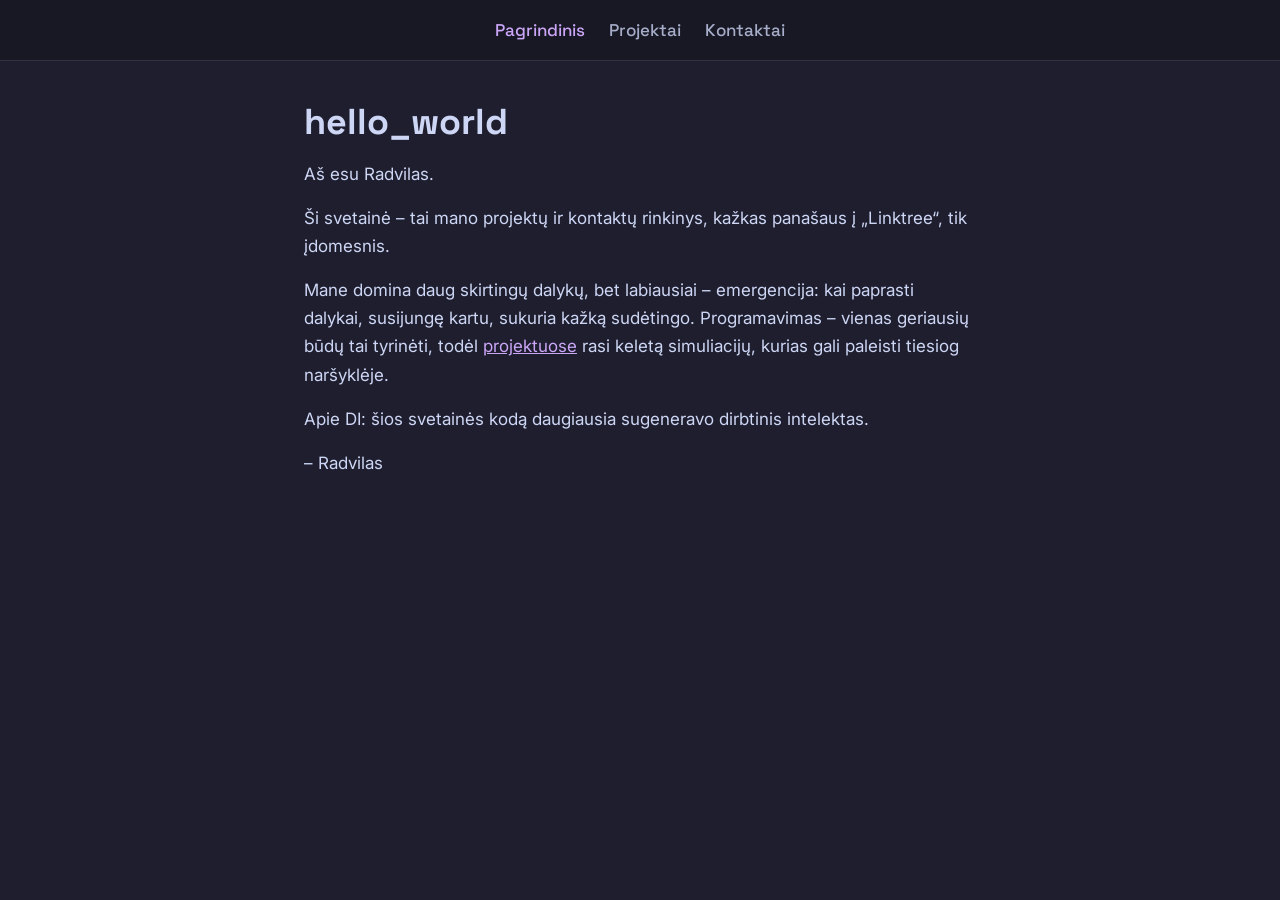
==== index.html @ f39bd038 "Add draft text to all three pages Home gets a short intro, each sim on the projects page gets a plai" ====
<!DOCTYPE html>
<html lang="lt">
<head>
  <meta charset="UTF-8">
  <meta name="viewport" content="width=device-width, initial-scale=1">
  <title>Pagrindinis</title>
  <link rel="preconnect" href="https://fonts.googleapis.com">
  <link rel="preconnect" href="https://fonts.gstatic.com" crossorigin>
  <link rel="stylesheet" href="https://fonts.googleapis.com/css2?family=Space+Grotesk:wght@500;700&family=Inter:wght@400;600&display=swap">
  <link rel="stylesheet" href="style.css">
</head>
<body>
  <nav>
    <a href="index.html" aria-current="page">Pagrindinis</a>
    <a href="projects.html">Projektai</a>
    <a href="contact.html">Kontaktai</a>
  </nav>
  <main>
    <h1>hello_world</h1>
    <p>Aš esu Radvilas.</p>
    <p>Ši svetainė – tai mano projektų ir kontaktų rinkinys, kažkas panašaus į „Linktree“, tik įdomesnis.</p>
    <p>Mane domina daug skirtingų dalykų, bet labiausiai – emergencija: kai paprasti dalykai, susijungę kartu, sukuria kažką sudėtingo. Programavimas – vienas geriausių būdų tai tyrinėti, todėl <a href="projects.html">projektuose</a> rasi keletą simuliacijų, kurias gali paleisti tiesiog naršyklėje.</p>
    <p>Apie DI: šios svetainės kodą daugiausia sugeneravo dirbtinis intelektas.</p>
    <p>– Radvilas</p>
  </main>
</body>
</html>
---- style.css ----
:root {
  /* Catppuccin Mocha */
  --bg: #1e1e2e;      /* base */
  --surface: #181825; /* mantle */
  --text: #cdd6f4;    /* text */
  --muted: #a6adc8;   /* subtext0 */
  --accent: #cba6f7;  /* mauve */
  --border: #313244;  /* surface0 */
}

* {
  box-sizing: border-box;
}

body {
  margin: 0;
  background: var(--bg);
  color: var(--text);
  font-family: "Inter", system-ui, sans-serif;
  font-size: 1.0625rem;
  line-height: 1.65;
}

h1, h2, h3 {
  font-family: "Space Grotesk", system-ui, sans-serif;
  font-weight: 700;
  line-height: 1.2;
}

h1 {
  font-size: 2.25rem;
  margin: 0 0 1rem;
}

h2 {
  font-size: 1.5rem;
  margin: 2.5rem 0 0.75rem;
}

p {
  text-align: left;
  margin: 0 0 1rem;
}

a {
  color: var(--accent);
}

ul {
  margin: 0 0 1rem;
  padding-left: 1.25rem;
}

li {
  margin-bottom: 0.4rem;
}

code {
  font-family: ui-monospace, "SF Mono", Menlo, monospace;
  font-size: 0.95em;
  background: var(--border);
  border-radius: 4px;
  padding: 0.1em 0.35em;
}

nav {
  display: flex;
  flex-wrap: wrap;
  gap: 0.5rem 1.5rem;
  padding: 1rem;
  border-bottom: 1px solid var(--border);
  background: var(--surface);
  justify-content: center;
}

nav a {
  color: var(--muted);
  text-decoration: none;
  font-family: "Space Grotesk", system-ui, sans-serif;
  font-weight: 500;
}

nav a:hover,
nav a[aria-current="page"] {
  color: var(--accent);
}

main {
  max-width: 44rem;
  margin: 0 auto;
  padding: 2.5rem 1rem 4rem;
}

img,
iframe {
  display: block;
  max-width: 100%;
  border: 1px solid var(--border);
  border-radius: 8px;
}

img {
  height: auto;
}

.sim {
  width: 100%;
  height: 28rem;
}

figure {
  margin: 1.5rem 0;
}

figcaption {
  color: var(--muted);
  font-size: 0.9rem;
  margin-top: 0.5rem;
}
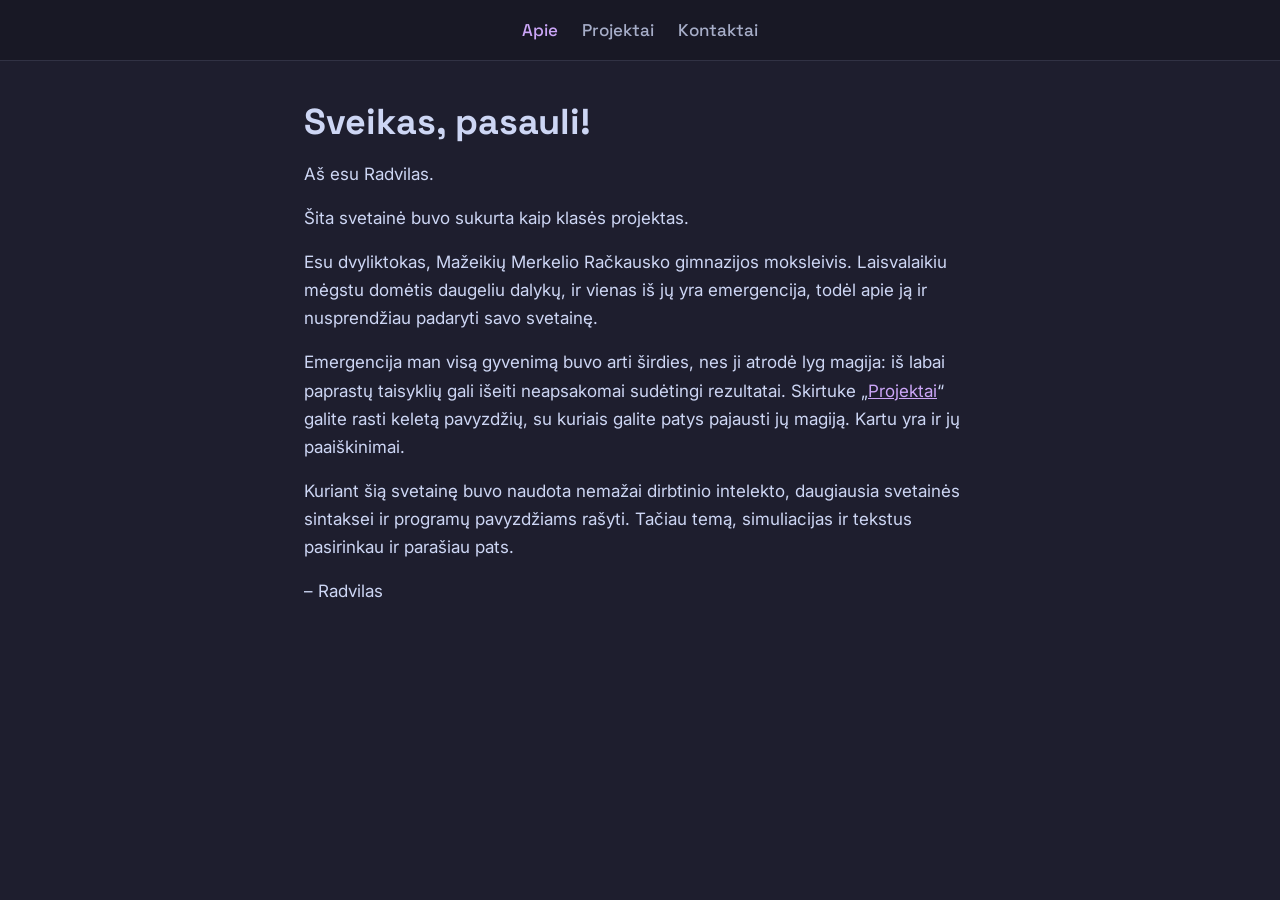
==== commit a3cdbcf5: "Replace site text with final copy and rename nav link to Apie Co-Authored-By: Claude Opus 5.5 <norep" ====
--- a/index.html
+++ b/index.html
@@ -11,16 +11,17 @@
 </head>
 <body>
   <nav>
-    <a href="index.html" aria-current="page">Pagrindinis</a>
+    <a href="index.html" aria-current="page">Apie</a>
     <a href="projects.html">Projektai</a>
     <a href="contact.html">Kontaktai</a>
   </nav>
   <main>
-    <h1>hello_world</h1>
+    <h1>Sveikas, pasauli!</h1>
     <p>Aš esu Radvilas.</p>
-    <p>Ši svetainė – tai mano projektų ir kontaktų rinkinys, kažkas panašaus į „Linktree“, tik įdomesnis.</p>
-    <p>Mane domina daug skirtingų dalykų, bet labiausiai – emergencija: kai paprasti dalykai, susijungę kartu, sukuria kažką sudėtingo. Programavimas – vienas geriausių būdų tai tyrinėti, todėl <a href="projects.html">projektuose</a> rasi keletą simuliacijų, kurias gali paleisti tiesiog naršyklėje.</p>
-    <p>Apie DI: šios svetainės kodą daugiausia sugeneravo dirbtinis intelektas.</p>
+    <p>Šita svetainė buvo sukurta kaip klasės projektas.</p>
+    <p>Esu dvyliktokas, Mažeikių Merkelio Račkausko gimnazijos moksleivis. Laisvalaikiu mėgstu domėtis daugeliu dalykų, ir vienas iš jų yra emergencija, todėl apie ją ir nusprendžiau padaryti savo svetainę.</p>
+    <p>Emergencija man visą gyvenimą buvo arti širdies, nes ji atrodė lyg magija: iš labai paprastų taisyklių gali išeiti neapsakomai sudėtingi rezultatai. Skirtuke „<a href="projects.html">Projektai</a>“ galite rasti keletą pavyzdžių, su kuriais galite patys pajausti jų magiją. Kartu yra ir jų paaiškinimai.</p>
+    <p>Kuriant šią svetainę buvo naudota nemažai dirbtinio intelekto, daugiausia svetainės sintaksei ir programų pavyzdžiams rašyti. Tačiau temą, simuliacijas ir tekstus pasirinkau ir parašiau pats.</p>
     <p>– Radvilas</p>
   </main>
 </body>
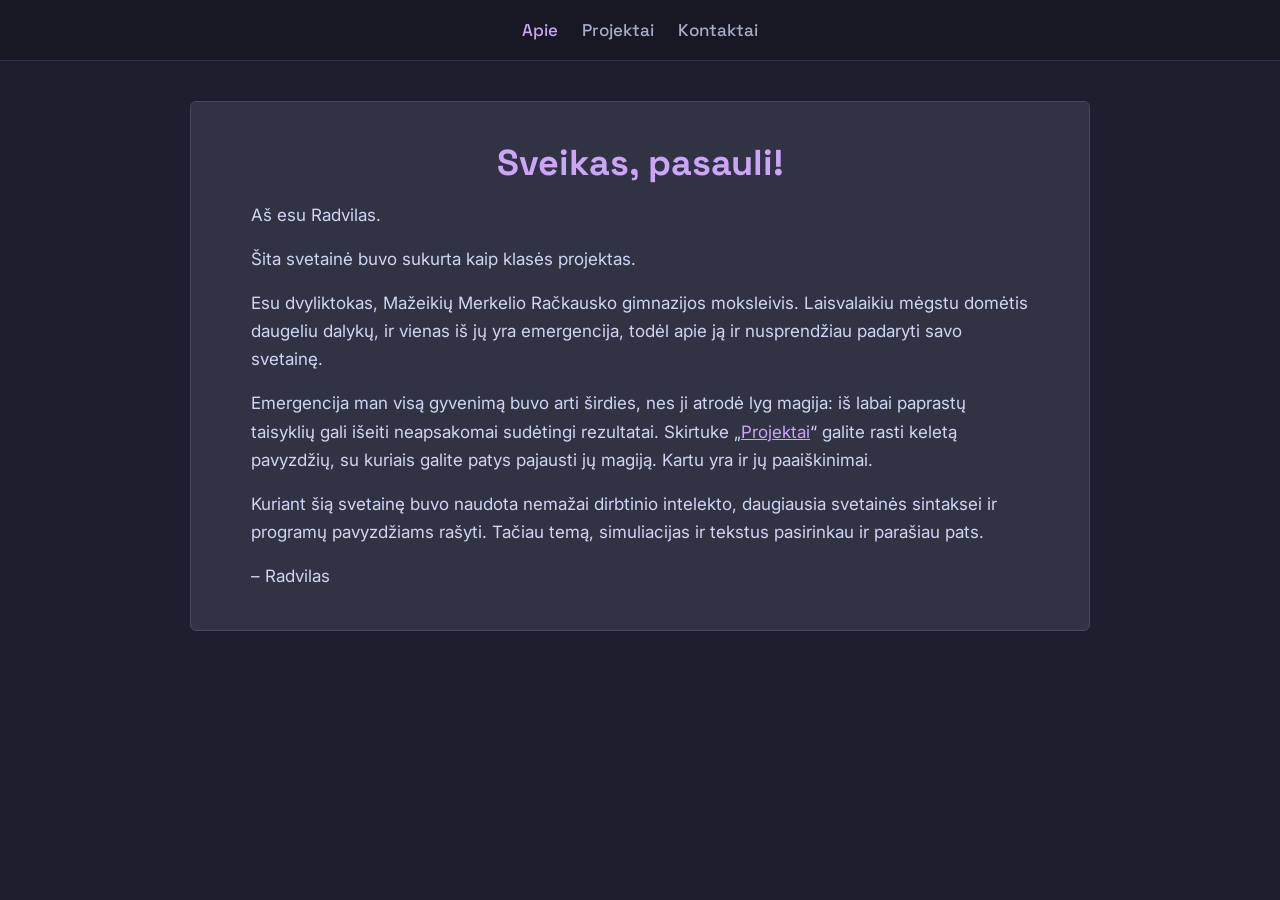
==== commit e442872a: "Wrap page content in cards Adds a reusable .card class (surface0 background, surface1 border, center" ====
--- a/index.html
+++ b/index.html
@@ -16,13 +16,15 @@
     <a href="contact.html">Kontaktai</a>
   </nav>
   <main>
-    <h1>Sveikas, pasauli!</h1>
-    <p>Aš esu Radvilas.</p>
-    <p>Šita svetainė buvo sukurta kaip klasės projektas.</p>
-    <p>Esu dvyliktokas, Mažeikių Merkelio Račkausko gimnazijos moksleivis. Laisvalaikiu mėgstu domėtis daugeliu dalykų, ir vienas iš jų yra emergencija, todėl apie ją ir nusprendžiau padaryti savo svetainę.</p>
-    <p>Emergencija man visą gyvenimą buvo arti širdies, nes ji atrodė lyg magija: iš labai paprastų taisyklių gali išeiti neapsakomai sudėtingi rezultatai. Skirtuke „<a href="projects.html">Projektai</a>“ galite rasti keletą pavyzdžių, su kuriais galite patys pajausti jų magiją. Kartu yra ir jų paaiškinimai.</p>
-    <p>Kuriant šią svetainę buvo naudota nemažai dirbtinio intelekto, daugiausia svetainės sintaksei ir programų pavyzdžiams rašyti. Tačiau temą, simuliacijas ir tekstus pasirinkau ir parašiau pats.</p>
-    <p>– Radvilas</p>
+    <div class="card">
+      <h1>Sveikas, pasauli!</h1>
+      <p>Aš esu Radvilas.</p>
+      <p>Šita svetainė buvo sukurta kaip klasės projektas.</p>
+      <p>Esu dvyliktokas, Mažeikių Merkelio Račkausko gimnazijos moksleivis. Laisvalaikiu mėgstu domėtis daugeliu dalykų, ir vienas iš jų yra emergencija, todėl apie ją ir nusprendžiau padaryti savo svetainę.</p>
+      <p>Emergencija man visą gyvenimą buvo arti širdies, nes ji atrodė lyg magija: iš labai paprastų taisyklių gali išeiti neapsakomai sudėtingi rezultatai. Skirtuke „<a href="projects.html">Projektai</a>“ galite rasti keletą pavyzdžių, su kuriais galite patys pajausti jų magiją. Kartu yra ir jų paaiškinimai.</p>
+      <p>Kuriant šią svetainę buvo naudota nemažai dirbtinio intelekto, daugiausia svetainės sintaksei ir programų pavyzdžiams rašyti. Tačiau temą, simuliacijas ir tekstus pasirinkau ir parašiau pats.</p>
+      <p>– Radvilas</p>
+    </div>
   </main>
 </body>
 </html>
--- a/style.css
+++ b/style.css
@@ -6,6 +6,8 @@
   --muted: #a6adc8;   /* subtext0 */
   --accent: #cba6f7;  /* mauve */
   --border: #313244;  /* surface0 */
+  --card: #313244;    /* surface0 */
+  --card-border: #45475a; /* surface1 */
 }
 
 * {
@@ -58,7 +60,7 @@
 code {
   font-family: ui-monospace, "SF Mono", Menlo, monospace;
   font-size: 0.95em;
-  background: var(--border);
+  background: var(--card-border);
   border-radius: 4px;
   padding: 0.1em 0.35em;
 }
@@ -86,7 +88,7 @@
 }
 
 main {
-  max-width: 44rem;
+  max-width: calc(900px + 2rem);
   margin: 0 auto;
   padding: 2.5rem 1rem 4rem;
 }
@@ -117,3 +119,35 @@
   font-size: 0.9rem;
   margin-top: 0.5rem;
 }
+
+.card {
+  max-width: 900px;
+  margin: 0 auto;
+  padding: 40px 60px;
+  background: var(--card);
+  border: 1px solid var(--card-border);
+  border-radius: 6px;
+}
+
+.card + .card {
+  margin-top: 1.5rem;
+}
+
+.card > :first-child {
+  margin-top: 0;
+}
+
+.card > :last-child {
+  margin-bottom: 0;
+}
+
+.card h1 {
+  text-align: center;
+  color: var(--accent);
+}
+
+@media (max-width: 600px) {
+  .card {
+    padding: 20px;
+  }
+}
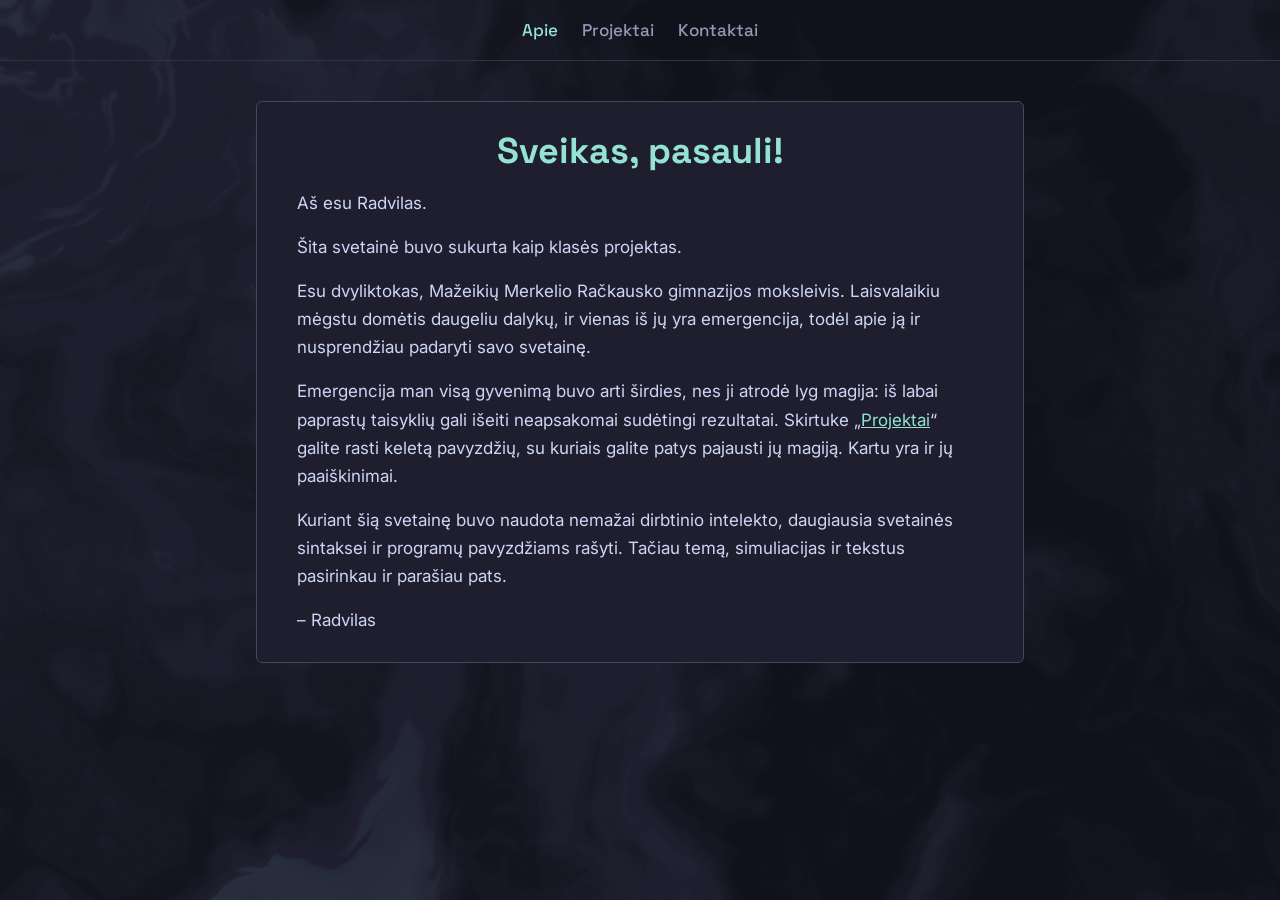
==== commit c06c75e3: "Add animated background and switch to Catppuccin Mocha teal - bg.js: full-screen WebGL canvas behind" ====
--- a/index.html
+++ b/index.html
@@ -8,6 +8,7 @@
   <link rel="preconnect" href="https://fonts.gstatic.com" crossorigin>
   <link rel="stylesheet" href="https://fonts.googleapis.com/css2?family=Space+Grotesk:wght@500;700&family=Inter:wght@400;600&display=swap">
   <link rel="stylesheet" href="style.css">
+  <script src="bg.js" defer></script>
 </head>
 <body>
   <nav>
--- a/style.css
+++ b/style.css
@@ -1,17 +1,43 @@
 :root {
-  /* Catppuccin Mocha */
-  --bg: #1e1e2e;      /* base */
-  --surface: #181825; /* mantle */
-  --text: #cdd6f4;    /* text */
-  --muted: #a6adc8;   /* subtext0 */
-  --accent: #cba6f7;  /* mauve */
-  --border: #313244;  /* surface0 */
-  --card: #313244;    /* surface0 */
-  --card-border: #45475a; /* surface1 */
+  /* Catppuccin Mocha palette */
+  --crust: #11111b;
+  --mantle: #181825;
+  --base: #1e1e2e;
+  --surface0: #313244;
+  --surface1: #45475a;
+  --overlay2: #9399b2;
+  --subtext0: #a6adc8;
+  --text-color: #cdd6f4;
+  --teal: #94e2d5;
+
+  /* What each color is used for */
+  --bg: var(--mantle);
+  --text: var(--text-color);
+  --muted: var(--subtext0);
+  --accent: var(--teal);
+  --heading: var(--teal);
+  --link: var(--teal);
+  --nav-link: var(--overlay2);
+  --nav-link-hover: var(--text-color);
+  --border: var(--surface0);
+  --card: var(--base);
+  --card-border: var(--surface1);
+  --icon-bg: var(--mantle);
 }
 
 * {
   box-sizing: border-box;
+}
+
+/* Animated background from bg.js. The body background shows instead
+   when WebGL isn't available. */
+.bg {
+  position: fixed;
+  inset: 0;
+  width: 100%;
+  height: 100%;
+  z-index: -1;
+  display: block;
 }
 
 body {
@@ -24,6 +50,7 @@
 }
 
 h1, h2, h3 {
+  color: var(--heading);
   font-family: "Space Grotesk", system-ui, sans-serif;
   font-weight: 700;
   line-height: 1.2;
@@ -45,7 +72,7 @@
 }
 
 a {
-  color: var(--accent);
+  color: var(--link);
 }
 
 ul {
@@ -60,7 +87,7 @@
 code {
   font-family: ui-monospace, "SF Mono", Menlo, monospace;
   font-size: 0.95em;
-  background: var(--card-border);
+  background: var(--surface0);
   border-radius: 4px;
   padding: 0.1em 0.35em;
 }
@@ -71,26 +98,30 @@
   gap: 0.5rem 1.5rem;
   padding: 1rem;
   border-bottom: 1px solid var(--border);
-  background: var(--surface);
+  background: transparent;
   justify-content: center;
 }
 
 nav a {
-  color: var(--muted);
+  color: var(--nav-link);
   text-decoration: none;
   font-family: "Space Grotesk", system-ui, sans-serif;
   font-weight: 500;
 }
 
-nav a:hover,
+nav a:hover {
+  color: var(--nav-link-hover);
+}
+
 nav a[aria-current="page"] {
   color: var(--accent);
 }
 
+/* Leave about 20% of the window empty on each side. */
 main {
-  max-width: calc(900px + 2rem);
+  width: 60%;
   margin: 0 auto;
-  padding: 2.5rem 1rem 4rem;
+  padding: 2.5rem 0 4rem;
 }
 
 img,
@@ -107,7 +138,12 @@
 
 .sim {
   width: 100%;
-  height: 28rem;
+  height: 65vh;
+  min-height: 320px;
+  /* Chromium can wrongly treat the opaque iframes as covering part of the
+     WebGL background and leave a hole in it. Being a hair transparent
+     stops them from counting as opaque. */
+  opacity: 0.999;
 }
 
 figure {
@@ -121,9 +157,7 @@
 }
 
 .card {
-  max-width: 900px;
-  margin: 0 auto;
-  padding: 40px 60px;
+  padding: 28px 40px;
   background: var(--card);
   border: 1px solid var(--card-border);
   border-radius: 6px;
@@ -143,10 +177,58 @@
 
 .card h1 {
   text-align: center;
+}
+
+.card h2 {
+  font-size: 1.9rem;
+}
+
+.socials {
+  display: flex;
+  justify-content: center;
+  gap: 1.25rem;
+  margin-top: 1.5rem;
+}
+
+.socials a {
+  display: grid;
+  place-items: center;
+  width: 64px;
+  height: 64px;
+  color: var(--text);
+  background: var(--icon-bg);
+  border: 1px solid var(--card-border);
+  border-radius: 12px;
+  transition: color 0.15s, border-color 0.15s, transform 0.15s;
+}
+
+.socials a:hover,
+.socials a:focus-visible {
   color: var(--accent);
-}
-
-@media (max-width: 600px) {
+  border-color: var(--accent);
+  transform: translateY(-2px);
+}
+
+.socials svg {
+  width: 30px;
+  height: 30px;
+  fill: currentColor;
+}
+
+.socials svg.stroke {
+  fill: none;
+  stroke: currentColor;
+  stroke-width: 2;
+  stroke-linecap: round;
+  stroke-linejoin: round;
+}
+
+@media (max-width: 800px) {
+  main {
+    width: auto;
+    padding: 2rem 1rem 3rem;
+  }
+
   .card {
     padding: 20px;
   }
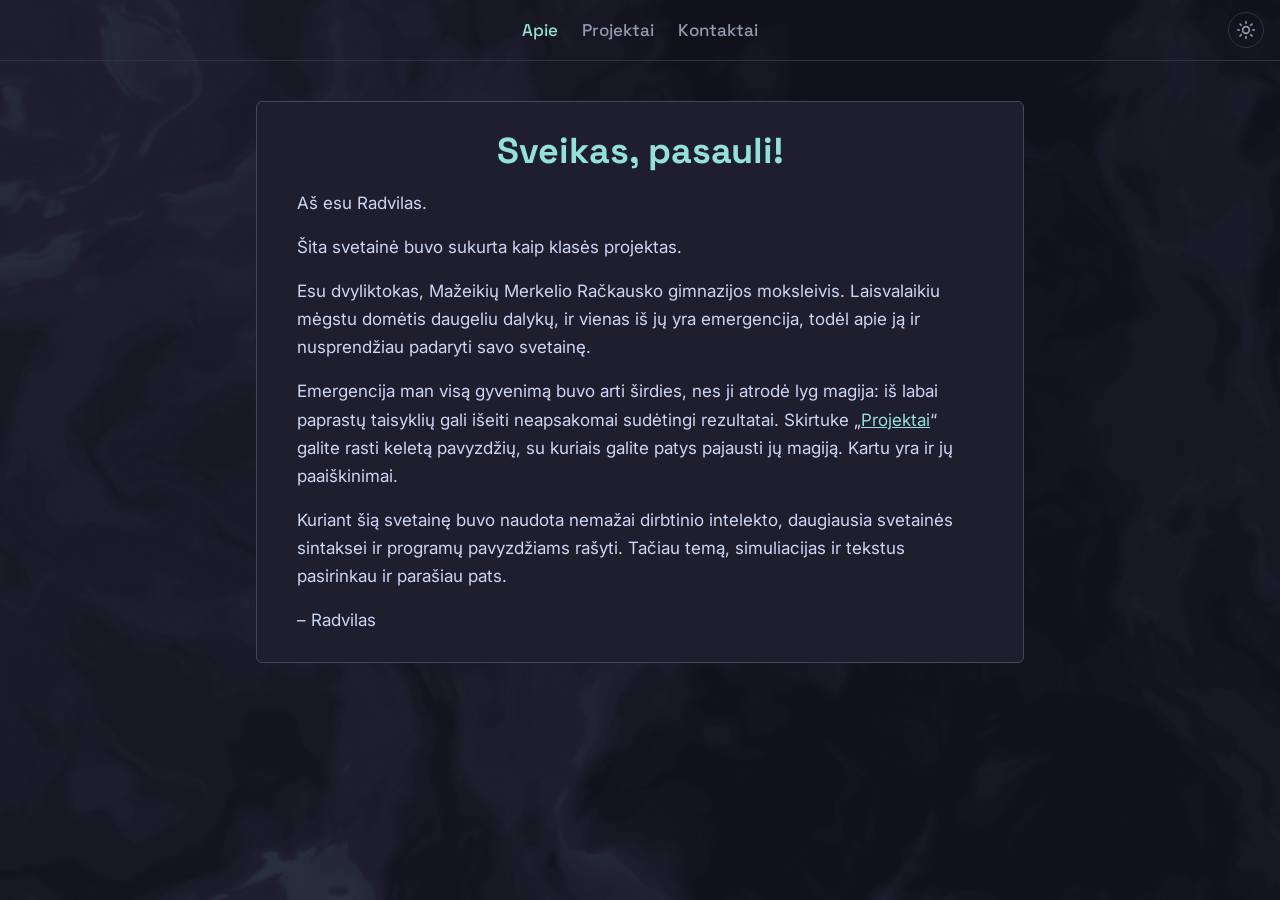
==== commit f4160fab: "Add light/dark theme toggle, smoother nav hover, reorder projects - theme.js: sun/moon button in the" ====
--- a/index.html
+++ b/index.html
@@ -8,6 +8,7 @@
   <link rel="preconnect" href="https://fonts.gstatic.com" crossorigin>
   <link rel="stylesheet" href="https://fonts.googleapis.com/css2?family=Space+Grotesk:wght@500;700&family=Inter:wght@400;600&display=swap">
   <link rel="stylesheet" href="style.css">
+  <script src="theme.js"></script>
   <script src="bg.js" defer></script>
 </head>
 <body>
--- a/style.css
+++ b/style.css
@@ -1,5 +1,73 @@
+/* Registering the palette colors lets the browser animate them, so the
+   whole site fades smoothly when the theme changes. */
+@property --crust {
+  syntax: '<color>';
+  inherits: true;
+  initial-value: #11111b;
+}
+
+@property --mantle {
+  syntax: '<color>';
+  inherits: true;
+  initial-value: #181825;
+}
+
+@property --base {
+  syntax: '<color>';
+  inherits: true;
+  initial-value: #1e1e2e;
+}
+
+@property --surface0 {
+  syntax: '<color>';
+  inherits: true;
+  initial-value: #313244;
+}
+
+@property --surface1 {
+  syntax: '<color>';
+  inherits: true;
+  initial-value: #45475a;
+}
+
+@property --overlay2 {
+  syntax: '<color>';
+  inherits: true;
+  initial-value: #9399b2;
+}
+
+@property --subtext0 {
+  syntax: '<color>';
+  inherits: true;
+  initial-value: #a6adc8;
+}
+
+@property --text-color {
+  syntax: '<color>';
+  inherits: true;
+  initial-value: #cdd6f4;
+}
+
+@property --teal {
+  syntax: '<color>';
+  inherits: true;
+  initial-value: #94e2d5;
+}
+
 :root {
-  /* Catppuccin Mocha palette */
+  color-scheme: dark;
+  transition:
+    --crust 0.6s ease,
+    --mantle 0.6s ease,
+    --base 0.6s ease,
+    --surface0 0.6s ease,
+    --surface1 0.6s ease,
+    --overlay2 0.6s ease,
+    --subtext0 0.6s ease,
+    --text-color 0.6s ease,
+    --teal 0.6s ease;
+
+  /* Catppuccin Mocha palette (dark) */
   --crust: #11111b;
   --mantle: #181825;
   --base: #1e1e2e;
@@ -25,6 +93,20 @@
   --icon-bg: var(--mantle);
 }
 
+/* Catppuccin Latte palette (light) */
+:root[data-theme="light"] {
+  color-scheme: light;
+  --crust: #dce0e8;
+  --mantle: #e6e9ef;
+  --base: #eff1f5;
+  --surface0: #ccd0da;
+  --surface1: #bcc0cc;
+  --overlay2: #7c7f93;
+  --subtext0: #6c6f85;
+  --text-color: #4c4f69;
+  --teal: #179299;
+}
+
 * {
   box-sizing: border-box;
 }
@@ -93,6 +175,7 @@
 }
 
 nav {
+  position: relative;
   display: flex;
   flex-wrap: wrap;
   gap: 0.5rem 1.5rem;
@@ -103,18 +186,71 @@
 }
 
 nav a {
+  display: inline-block;
   color: var(--nav-link);
   text-decoration: none;
   font-family: "Space Grotesk", system-ui, sans-serif;
   font-weight: 500;
+  transition: color 0.3s ease, transform 0.3s ease;
 }
 
 nav a:hover {
   color: var(--nav-link-hover);
+  transform: scale(1.15);
 }
 
 nav a[aria-current="page"] {
   color: var(--accent);
+}
+
+/* Sun/moon button added by theme.js. Shows the sun in dark mode and the
+   moon in light mode, i.e. the theme a click switches to. */
+.theme-toggle {
+  position: absolute;
+  top: 50%;
+  right: 1rem;
+  display: grid;
+  place-items: center;
+  width: 36px;
+  height: 36px;
+  padding: 0;
+  color: var(--nav-link);
+  background: transparent;
+  border: 1px solid var(--border);
+  border-radius: 50%;
+  cursor: pointer;
+  transform: translateY(-50%);
+  transition: color 0.3s ease, border-color 0.3s ease, transform 0.3s ease;
+}
+
+.theme-toggle:hover,
+.theme-toggle:focus-visible {
+  color: var(--accent);
+  border-color: var(--accent);
+  transform: translateY(-50%) scale(1.12);
+}
+
+.theme-toggle svg {
+  grid-area: 1 / 1;
+  width: 20px;
+  height: 20px;
+  fill: none;
+  stroke: currentColor;
+  stroke-width: 2;
+  stroke-linecap: round;
+  stroke-linejoin: round;
+  transition: opacity 0.5s ease, transform 0.5s ease;
+}
+
+.theme-toggle .moon,
+:root[data-theme="light"] .theme-toggle .sun {
+  opacity: 0;
+  transform: rotate(-90deg) scale(0.5);
+}
+
+:root[data-theme="light"] .theme-toggle .moon {
+  opacity: 1;
+  transform: none;
 }
 
 /* Leave about 20% of the window empty on each side. */
@@ -233,3 +369,13 @@
     padding: 20px;
   }
 }
+
+@media (prefers-reduced-motion: reduce) {
+  :root,
+  nav a,
+  .theme-toggle,
+  .theme-toggle svg,
+  .socials a {
+    transition: none;
+  }
+}
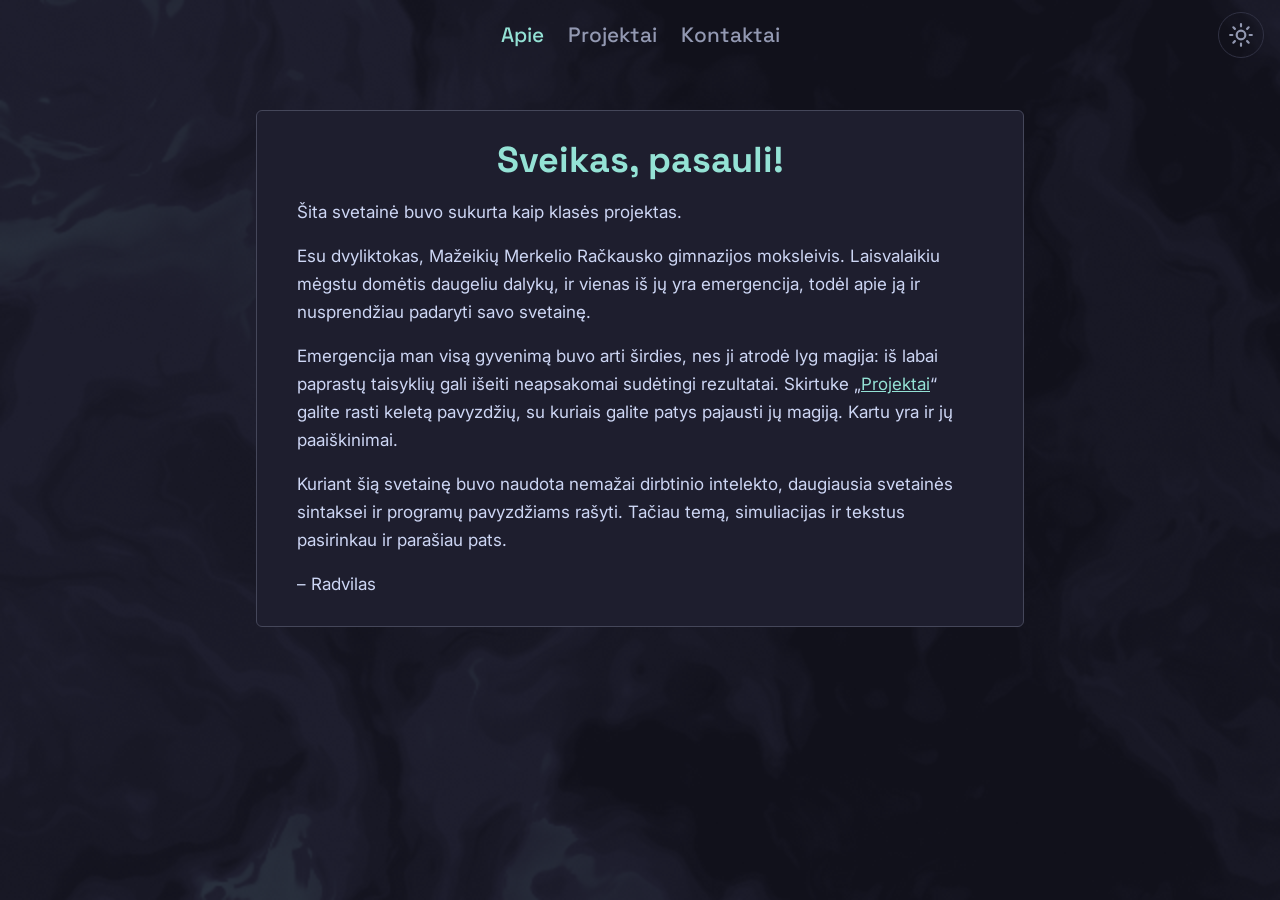
==== commit d4aa2314: "Bigger nav and theme button, colorful light background - Nav: no divider line, larger link text, 46p" ====
--- a/index.html
+++ b/index.html
@@ -20,7 +20,6 @@
   <main>
     <div class="card">
       <h1>Sveikas, pasauli!</h1>
-      <p>Aš esu Radvilas.</p>
       <p>Šita svetainė buvo sukurta kaip klasės projektas.</p>
       <p>Esu dvyliktokas, Mažeikių Merkelio Račkausko gimnazijos moksleivis. Laisvalaikiu mėgstu domėtis daugeliu dalykų, ir vienas iš jų yra emergencija, todėl apie ją ir nusprendžiau padaryti savo svetainę.</p>
       <p>Emergencija man visą gyvenimą buvo arti širdies, nes ji atrodė lyg magija: iš labai paprastų taisyklių gali išeiti neapsakomai sudėtingi rezultatai. Skirtuke „<a href="projects.html">Projektai</a>“ galite rasti keletą pavyzdžių, su kuriais galite patys pajausti jų magiją. Kartu yra ir jų paaiškinimai.</p>
--- a/style.css
+++ b/style.css
@@ -52,6 +52,36 @@
   syntax: '<color>';
   inherits: true;
   initial-value: #94e2d5;
+}
+
+@property --bg-crust {
+  syntax: '<color>';
+  inherits: true;
+  initial-value: #11111b;
+}
+
+@property --bg-mantle {
+  syntax: '<color>';
+  inherits: true;
+  initial-value: #181825;
+}
+
+@property --bg-base {
+  syntax: '<color>';
+  inherits: true;
+  initial-value: #1e1e2e;
+}
+
+@property --bg-accent {
+  syntax: '<color>';
+  inherits: true;
+  initial-value: #94e2d5;
+}
+
+@property --bg-accent-amount {
+  syntax: '<number>';
+  inherits: true;
+  initial-value: 0.1;
 }
 
 :root {
@@ -65,7 +95,12 @@
     --overlay2 0.6s ease,
     --subtext0 0.6s ease,
     --text-color 0.6s ease,
-    --teal 0.6s ease;
+    --teal 0.6s ease,
+    --bg-crust 0.6s ease,
+    --bg-mantle 0.6s ease,
+    --bg-base 0.6s ease,
+    --bg-accent 0.6s ease,
+    --bg-accent-amount 0.6s ease;
 
   /* Catppuccin Mocha palette (dark) */
   --crust: #11111b;
@@ -91,6 +126,14 @@
   --card: var(--base);
   --card-border: var(--surface1);
   --icon-bg: var(--mantle);
+
+  /* Animated background (bg.js): darkest to lightest, plus the accent
+     mixed into the lightest spots and how strongly */
+  --bg-crust: #11111b;
+  --bg-mantle: #181825;
+  --bg-base: #1e1e2e;
+  --bg-accent: #94e2d5;
+  --bg-accent-amount: 0.1;
 }
 
 /* Catppuccin Latte palette (light) */
@@ -105,6 +148,14 @@
   --subtext0: #6c6f85;
   --text-color: #4c4f69;
   --teal: #179299;
+
+  /* Brighter than plain Latte: lavender-tinted swirls with teal in the
+     lightest spots, so light mode reads as Catppuccin, not white */
+  --bg-crust: #d0d6f7;
+  --bg-mantle: #e2e6f8;
+  --bg-base: #f7f8fc;
+  --bg-accent: #179299;
+  --bg-accent-amount: 0.3;
 }
 
 * {
@@ -179,8 +230,7 @@
   display: flex;
   flex-wrap: wrap;
   gap: 0.5rem 1.5rem;
-  padding: 1rem;
-  border-bottom: 1px solid var(--border);
+  padding: 1.1rem 1rem;
   background: transparent;
   justify-content: center;
 }
@@ -190,6 +240,7 @@
   color: var(--nav-link);
   text-decoration: none;
   font-family: "Space Grotesk", system-ui, sans-serif;
+  font-size: 1.3rem;
   font-weight: 500;
   transition: color 0.3s ease, transform 0.3s ease;
 }
@@ -211,8 +262,8 @@
   right: 1rem;
   display: grid;
   place-items: center;
-  width: 36px;
-  height: 36px;
+  width: 46px;
+  height: 46px;
   padding: 0;
   color: var(--nav-link);
   background: transparent;
@@ -232,8 +283,8 @@
 
 .theme-toggle svg {
   grid-area: 1 / 1;
-  width: 20px;
-  height: 20px;
+  width: 26px;
+  height: 26px;
   fill: none;
   stroke: currentColor;
   stroke-width: 2;
@@ -359,6 +410,34 @@
   stroke-linejoin: round;
 }
 
+/* On phones, line the links up from the left so they don't run into
+   the theme button. */
+@media (max-width: 600px) {
+  nav {
+    justify-content: flex-start;
+    gap: 0.5rem 1rem;
+    padding-right: 4.5rem;
+  }
+
+  nav a {
+    font-size: 1.15rem;
+  }
+}
+
+/* On phones, line the links up from the left so they don't run into
+   the theme button. */
+@media (max-width: 600px) {
+  nav {
+    justify-content: flex-start;
+    gap: 0.5rem 1rem;
+    padding-right: 4.5rem;
+  }
+
+  nav a {
+    font-size: 1.15rem;
+  }
+}
+
 @media (max-width: 800px) {
   main {
     width: auto;
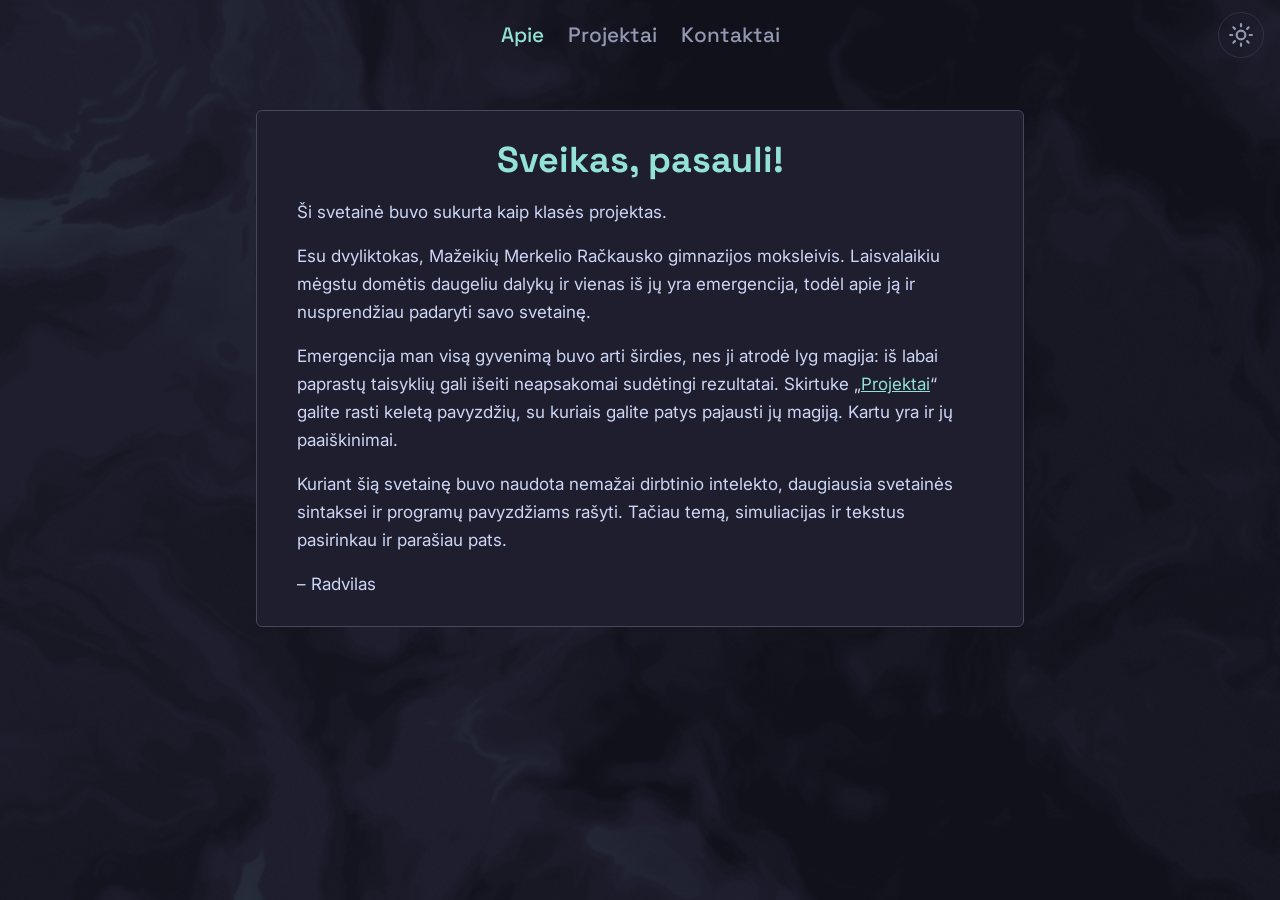
==== commit e7d3f6de: "Fix Lithuanian spelling and address the reader with jūs throughout Converts the remaining tu-form im" ====
--- a/index.html
+++ b/index.html
@@ -20,8 +20,8 @@
   <main>
     <div class="card">
       <h1>Sveikas, pasauli!</h1>
-      <p>Šita svetainė buvo sukurta kaip klasės projektas.</p>
-      <p>Esu dvyliktokas, Mažeikių Merkelio Račkausko gimnazijos moksleivis. Laisvalaikiu mėgstu domėtis daugeliu dalykų, ir vienas iš jų yra emergencija, todėl apie ją ir nusprendžiau padaryti savo svetainę.</p>
+      <p>Ši svetainė buvo sukurta kaip klasės projektas.</p>
+      <p>Esu dvyliktokas, Mažeikių Merkelio Račkausko gimnazijos moksleivis. Laisvalaikiu mėgstu domėtis daugeliu dalykų ir vienas iš jų yra emergencija, todėl apie ją ir nusprendžiau padaryti savo svetainę.</p>
       <p>Emergencija man visą gyvenimą buvo arti širdies, nes ji atrodė lyg magija: iš labai paprastų taisyklių gali išeiti neapsakomai sudėtingi rezultatai. Skirtuke „<a href="projects.html">Projektai</a>“ galite rasti keletą pavyzdžių, su kuriais galite patys pajausti jų magiją. Kartu yra ir jų paaiškinimai.</p>
       <p>Kuriant šią svetainę buvo naudota nemažai dirbtinio intelekto, daugiausia svetainės sintaksei ir programų pavyzdžiams rašyti. Tačiau temą, simuliacijas ir tekstus pasirinkau ir parašiau pats.</p>
       <p>– Radvilas</p>
--- a/style.css
+++ b/style.css
@@ -370,6 +370,94 @@
   font-size: 1.9rem;
 }
 
+/* Project text with an animation beside it */
+.project-intro {
+  display: grid;
+  grid-template-columns: minmax(0, 1fr) minmax(0, 36%);
+  gap: 2rem;
+  align-items: center;
+  margin-bottom: 1.5rem;
+}
+
+.project-text > :first-child {
+  margin-top: 0;
+}
+
+.project-text > :last-child {
+  margin-bottom: 0;
+}
+
+.project-media {
+  margin: 0;
+}
+
+.project-media img {
+  width: 100%;
+}
+
+/* Kontaktai: the contact card, with the cat in his own card beside it */
+.contact-grid {
+  display: grid;
+  grid-template-columns: minmax(0, 1fr) 300px;
+  gap: 1.5rem;
+  align-items: start;
+}
+
+.contact-grid > .card + .card {
+  margin-top: 0;
+}
+
+.pet.card {
+  margin: 0;
+  padding: 14px 14px 16px;
+  transform: rotate(2deg);
+  transition: transform 0.3s ease;
+}
+
+.pet.card:hover {
+  transform: rotate(0deg) scale(1.02);
+}
+
+.pet img {
+  width: 100%;
+  border: 0;
+  border-radius: 4px;
+}
+
+.pet figcaption {
+  font-size: 0.8rem;
+  line-height: 1.4;
+}
+
+.pet-blame {
+  display: block;
+  margin-bottom: 0.3rem;
+  color: var(--text);
+  font-size: 0.95rem;
+  font-weight: 600;
+}
+
+@media (max-width: 800px) {
+  .contact-grid {
+    grid-template-columns: minmax(0, 1fr);
+    justify-items: center;
+  }
+
+  .contact-grid > .card:first-child {
+    width: 100%;
+  }
+
+  .pet.card {
+    max-width: 300px;
+  }
+}
+
+@media (max-width: 1000px) {
+  .project-intro {
+    grid-template-columns: minmax(0, 1fr);
+  }
+}
+
 .socials {
   display: flex;
   justify-content: center;
@@ -454,7 +542,8 @@
   nav a,
   .theme-toggle,
   .theme-toggle svg,
-  .socials a {
+  .socials a,
+  .pet.card {
     transition: none;
   }
 }
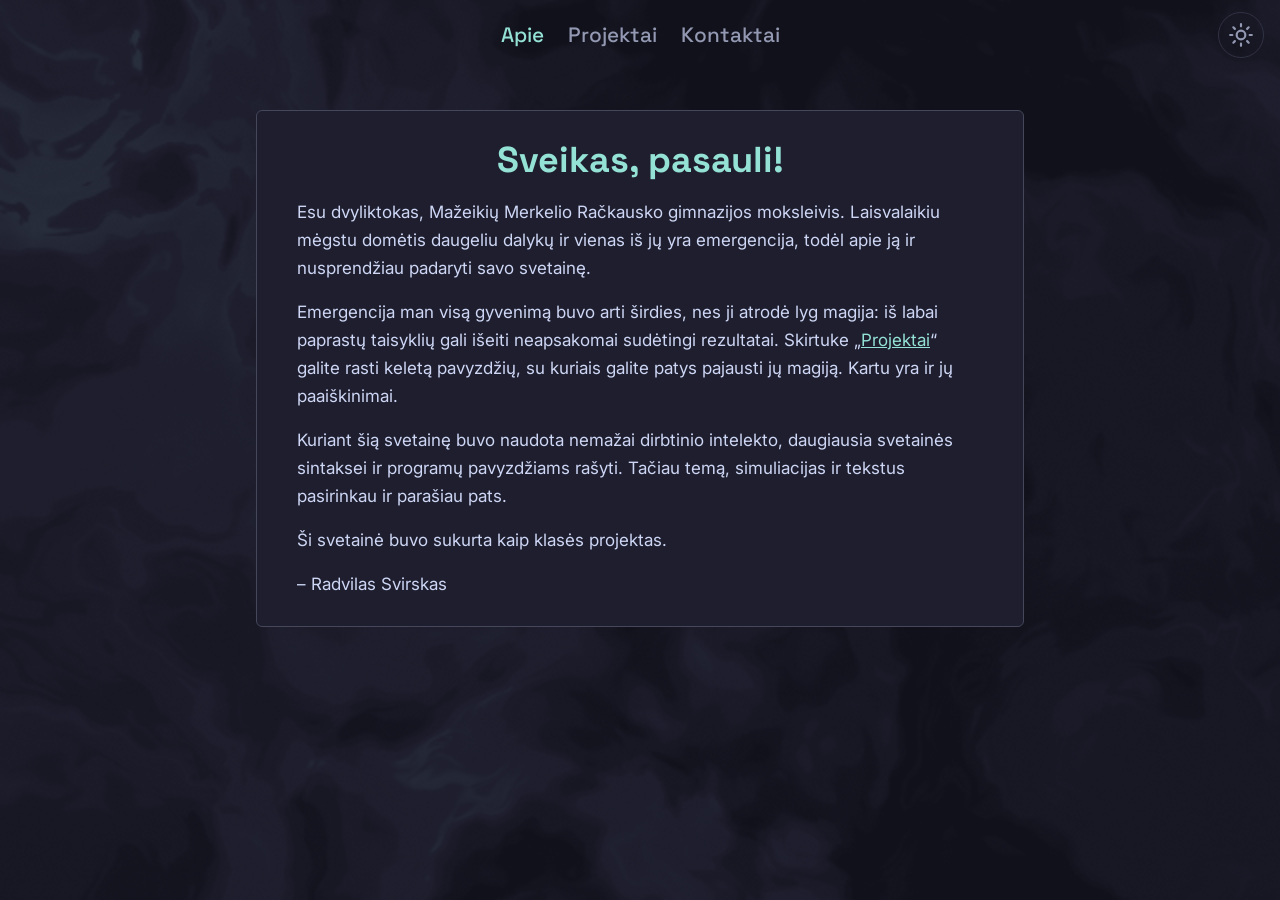
==== commit 516b8a81: "Move the class-project line to the end and sign with full name Co-Authored-By: Claude Opus 5.5 <nore" ====
--- a/index.html
+++ b/index.html
@@ -20,11 +20,11 @@
   <main>
     <div class="card">
       <h1>Sveikas, pasauli!</h1>
-      <p>Ši svetainė buvo sukurta kaip klasės projektas.</p>
       <p>Esu dvyliktokas, Mažeikių Merkelio Račkausko gimnazijos moksleivis. Laisvalaikiu mėgstu domėtis daugeliu dalykų ir vienas iš jų yra emergencija, todėl apie ją ir nusprendžiau padaryti savo svetainę.</p>
       <p>Emergencija man visą gyvenimą buvo arti širdies, nes ji atrodė lyg magija: iš labai paprastų taisyklių gali išeiti neapsakomai sudėtingi rezultatai. Skirtuke „<a href="projects.html">Projektai</a>“ galite rasti keletą pavyzdžių, su kuriais galite patys pajausti jų magiją. Kartu yra ir jų paaiškinimai.</p>
       <p>Kuriant šią svetainę buvo naudota nemažai dirbtinio intelekto, daugiausia svetainės sintaksei ir programų pavyzdžiams rašyti. Tačiau temą, simuliacijas ir tekstus pasirinkau ir parašiau pats.</p>
-      <p>– Radvilas</p>
+      <p>Ši svetainė buvo sukurta kaip klasės projektas.</p>
+      <p>– Radvilas Svirskas</p>
     </div>
   </main>
 </body>
